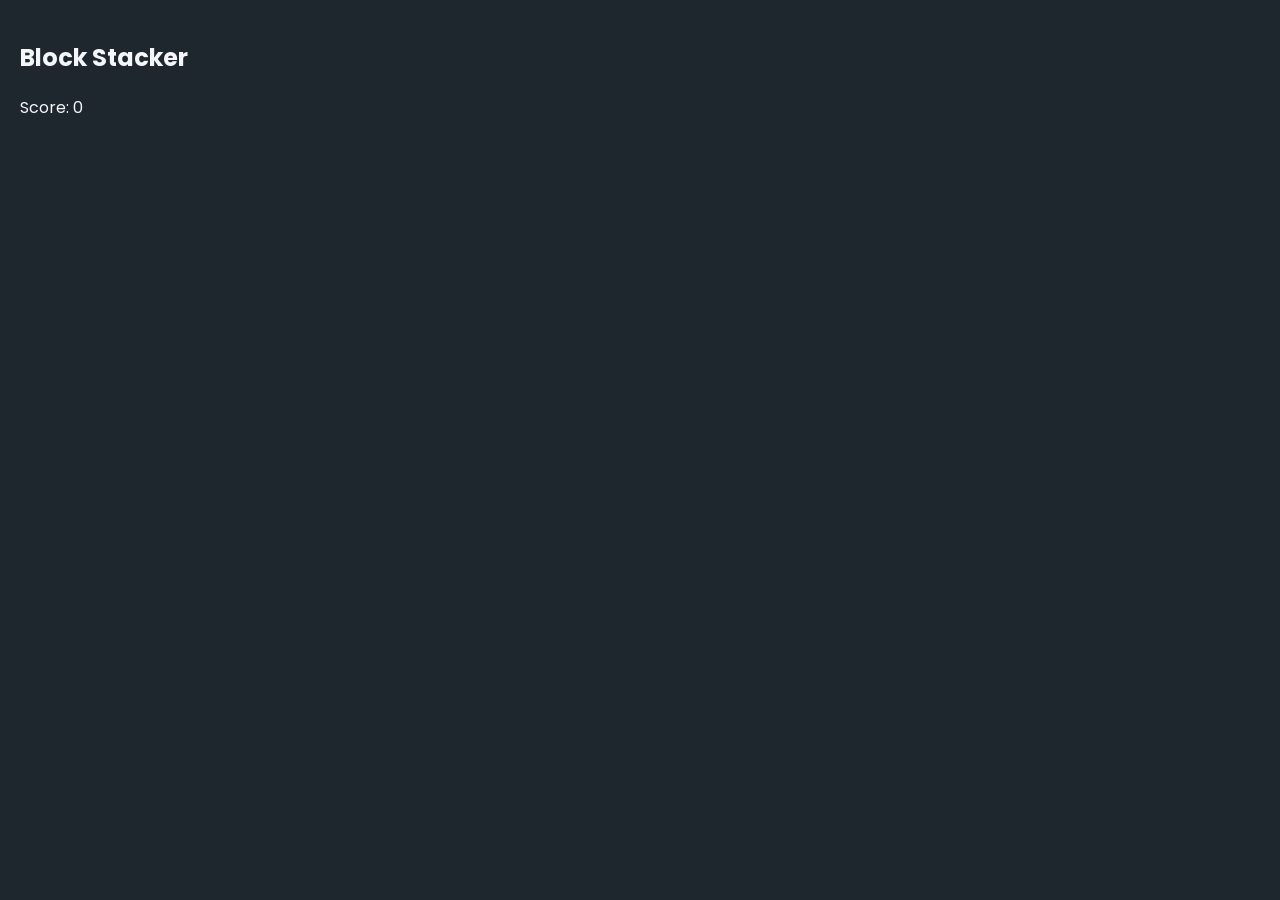
==== games/block-stacker/index.html @ 062699c7 "feat: define crane rope and swing container structure" ====
<!DOCTYPE html>
<html>
<head>
    <title>Block Stacker</title>
    <link rel="stylesheet" href="style.css">
</head>
<body>
    <div id="game-container">
        <h2>Block Stacker</h2>
        <div id="hud">
            <div>Score: <span id="score">0</span></div>
        </div>
    </div>
</body>
</html>
---- games/block-stacker/style.css ----
@import url('https://fonts.googleapis.com/css2?family=Poppins:wght@300;400;600;700&display=swap');

body {
    background-color: #1e272e;
    color: #f5f6fa;
    font-family: 'Poppins', sans-serif;
    margin: 0;
    padding: 20px;
}
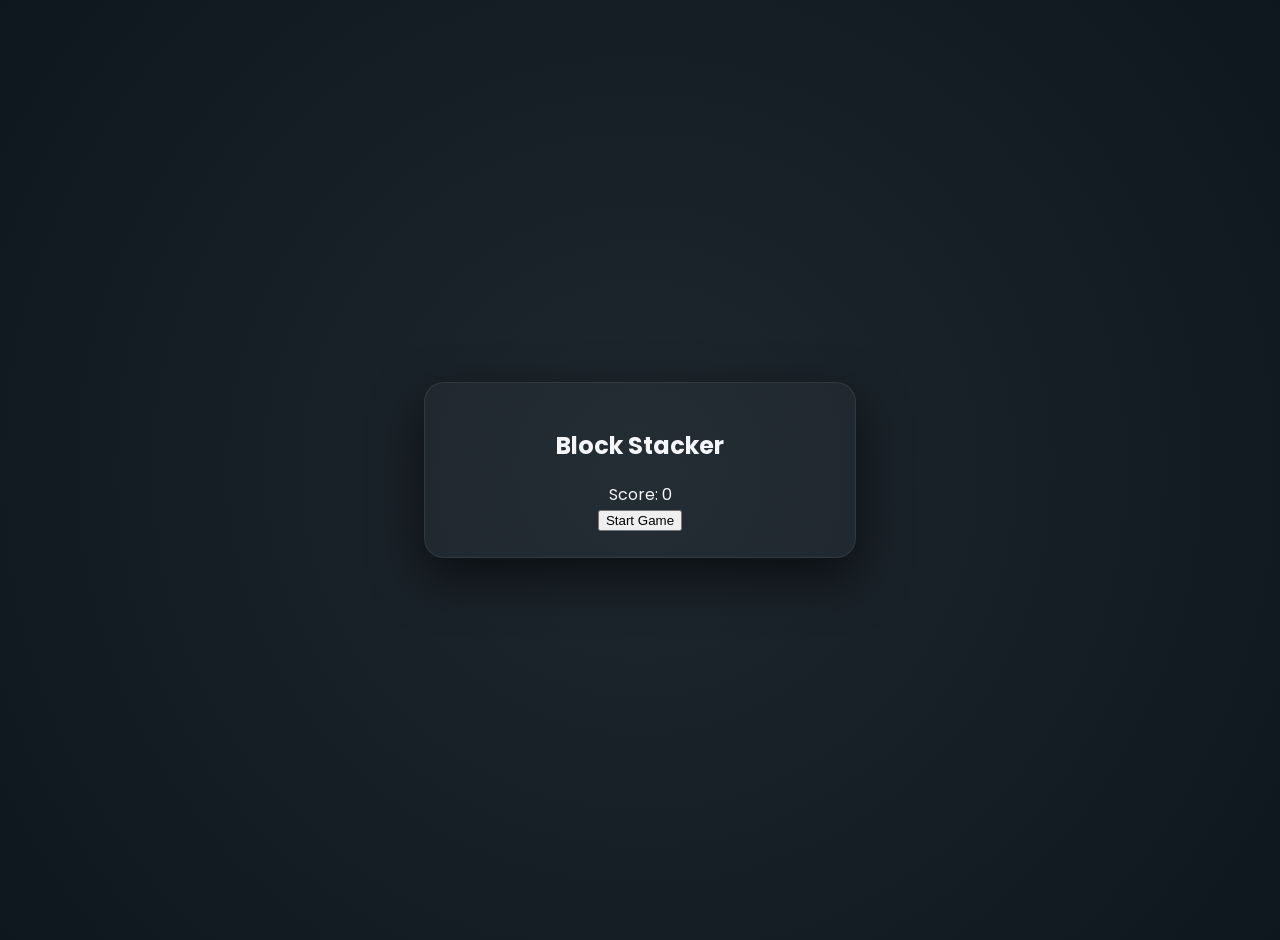
==== commit 97dd87b8: "feat: map core javascript script.js and bind start button click" ====
--- a/games/block-stacker/index.html
+++ b/games/block-stacker/index.html
@@ -10,6 +10,10 @@
         <div id="hud">
             <div>Score: <span id="score">0</span></div>
         </div>
+        <div id="controls">
+            <button id="action-btn">Start Game</button>
+        </div>
     </div>
+    <script src="script.js"></script>
 </body>
 </html>
--- a/games/block-stacker/style.css
+++ b/games/block-stacker/style.css
@@ -1,9 +1,25 @@
 @import url('https://fonts.googleapis.com/css2?family=Poppins:wght@300;400;600;700&display=swap');
 
 body {
-    background-color: #1e272e;
+    background: radial-gradient(circle at center, #1e272e 0%, #0f171e 100%);
     color: #f5f6fa;
     font-family: 'Poppins', sans-serif;
     margin: 0;
     padding: 20px;
+    min-height: 100vh;
+    display: flex;
+    justify-content: center;
+    align-items: center;
 }
+
+#game-container {
+    background: rgba(255, 255, 255, 0.03);
+    border: 1px solid rgba(255, 255, 255, 0.08);
+    padding: 25px;
+    border-radius: 20px;
+    box-shadow: 0 20px 50px rgba(0, 0, 0, 0.6);
+    display: flex;
+    flex-direction: column;
+    align-items: center;
+    width: 380px;
+}
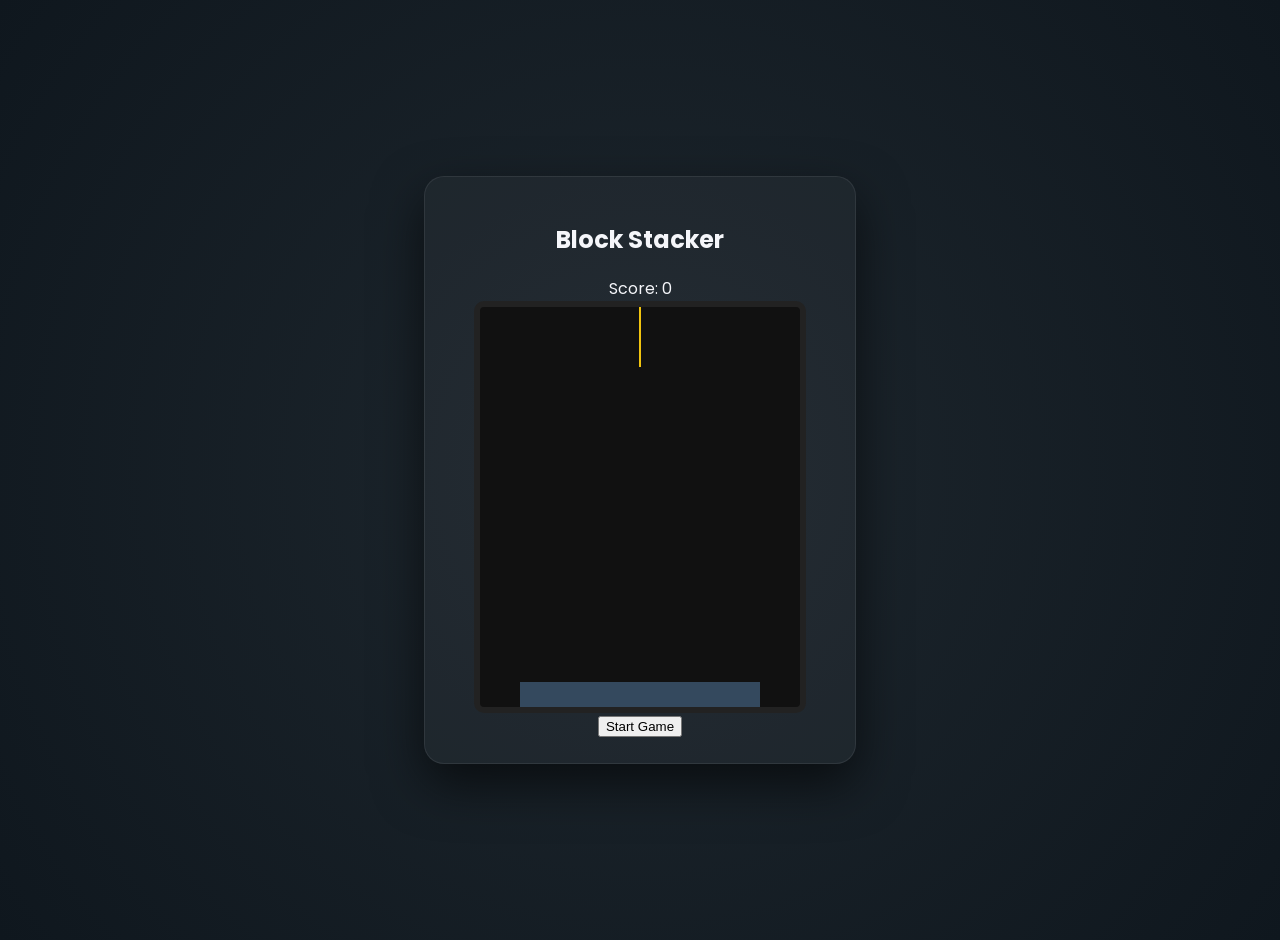
==== commit 6ae4e800: "feat: render stack tower container and setup viewport bounds" ====
--- a/games/block-stacker/index.html
+++ b/games/block-stacker/index.html
@@ -10,6 +10,13 @@
         <div id="hud">
             <div>Score: <span id="score">0</span></div>
         </div>
+        <div id="viewport">
+            <div id="crane-line"></div>
+            <div id="crane-block"></div>
+            <div id="tower-container">
+                <div class="base-platform"></div>
+            </div>
+        </div>
         <div id="controls">
             <button id="action-btn">Start Game</button>
         </div>
--- a/games/block-stacker/style.css
+++ b/games/block-stacker/style.css
@@ -23,3 +23,45 @@
     align-items: center;
     width: 380px;
 }
+
+@keyframes swing {
+    0% { left: 0px; }
+    100% { left: var(--swing-max); }
+}
+
+#viewport {
+    width: 320px;
+    height: 400px;
+    background-color: #111;
+    border: 6px solid #222;
+    border-radius: 10px;
+    position: relative;
+    overflow: hidden;
+}
+
+#crane-line {
+    position: absolute;
+    width: 2px;
+    height: 60px;
+    background-color: #f1c40f;
+    top: 0;
+    left: 50%;
+    transform: translateX(-50%);
+}
+
+#crane-block {
+    position: absolute;
+    height: 35px;
+    background-color: #e74c3c;
+    top: 60px;
+    animation: swing 2s ease-in-out infinite alternate;
+}
+
+.base-platform {
+    position: absolute;
+    bottom: 0;
+    left: 40px;
+    width: 240px;
+    height: 25px;
+    background-color: #34495e;
+}
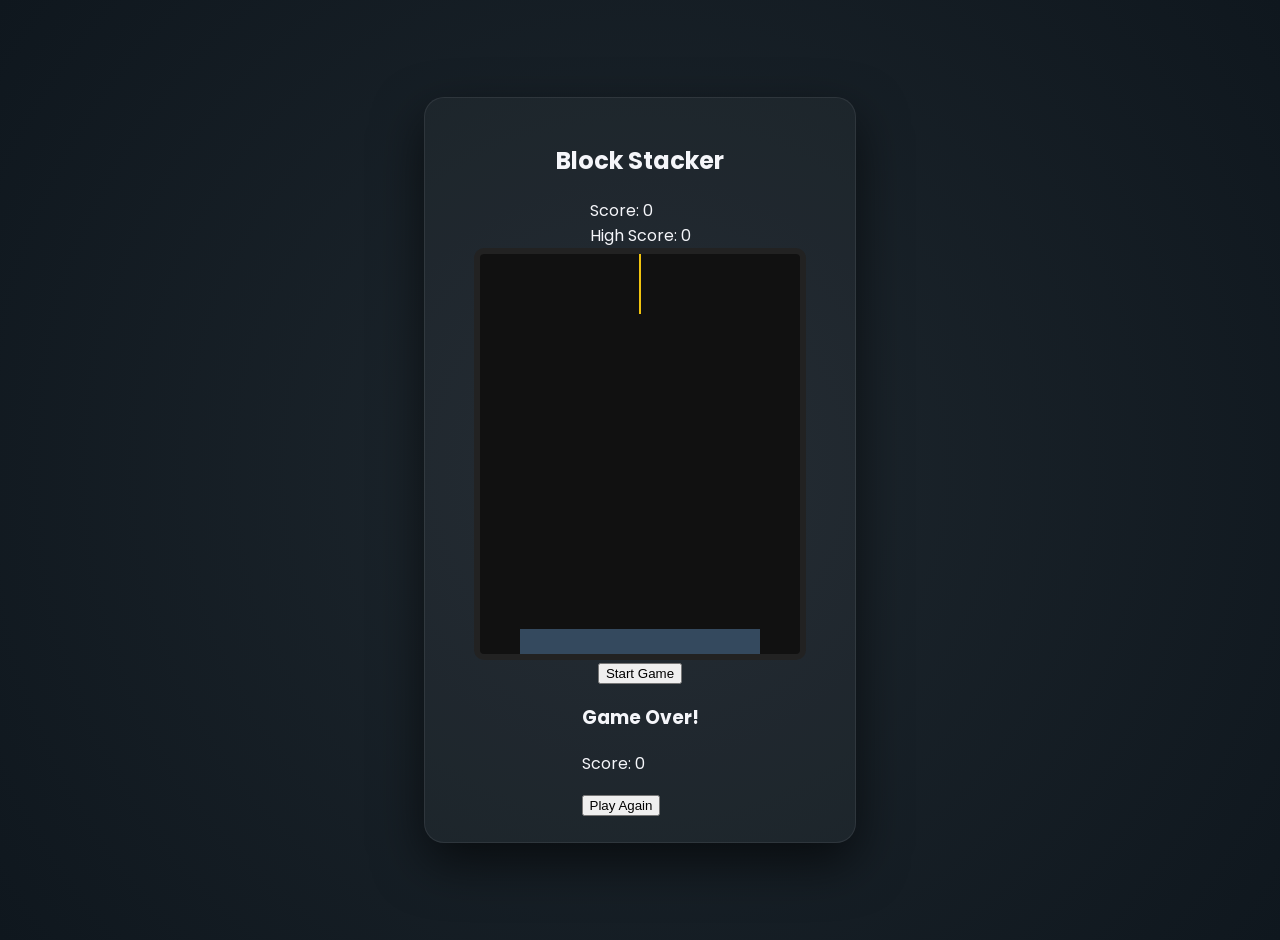
==== commit e2dcd413: "feat: trigger game over sequence on complete miss" ====
--- a/games/block-stacker/index.html
+++ b/games/block-stacker/index.html
@@ -9,6 +9,7 @@
         <h2>Block Stacker</h2>
         <div id="hud">
             <div>Score: <span id="score">0</span></div>
+            <div>High Score: <span id="high-score">0</span></div>
         </div>
         <div id="viewport">
             <div id="crane-line"></div>
@@ -20,6 +21,13 @@
         <div id="controls">
             <button id="action-btn">Start Game</button>
         </div>
+        <div id="game-over-modal" class="hidden">
+            <div class="modal-content">
+                <h3>Game Over!</h3>
+                <p>Score: <span id="final-score">0</span></p>
+                <button id="restart-btn">Play Again</button>
+            </div>
+        </div>
     </div>
     <script src="script.js"></script>
 </body>
--- a/games/block-stacker/style.css
+++ b/games/block-stacker/style.css
@@ -65,3 +65,20 @@
     height: 25px;
     background-color: #34495e;
 }
+
+#tower-container {
+    position: absolute;
+    bottom: 0;
+    left: 0;
+    width: 100%;
+    height: 100%;
+}
+
+.stacked-block {
+    position: absolute;
+    height: 35px;
+    box-sizing: border-box;
+    border: 2px solid rgba(255, 255, 255, 0.2);
+    border-radius: 4px;
+    transition: bottom 0.15s ease-in;
+}
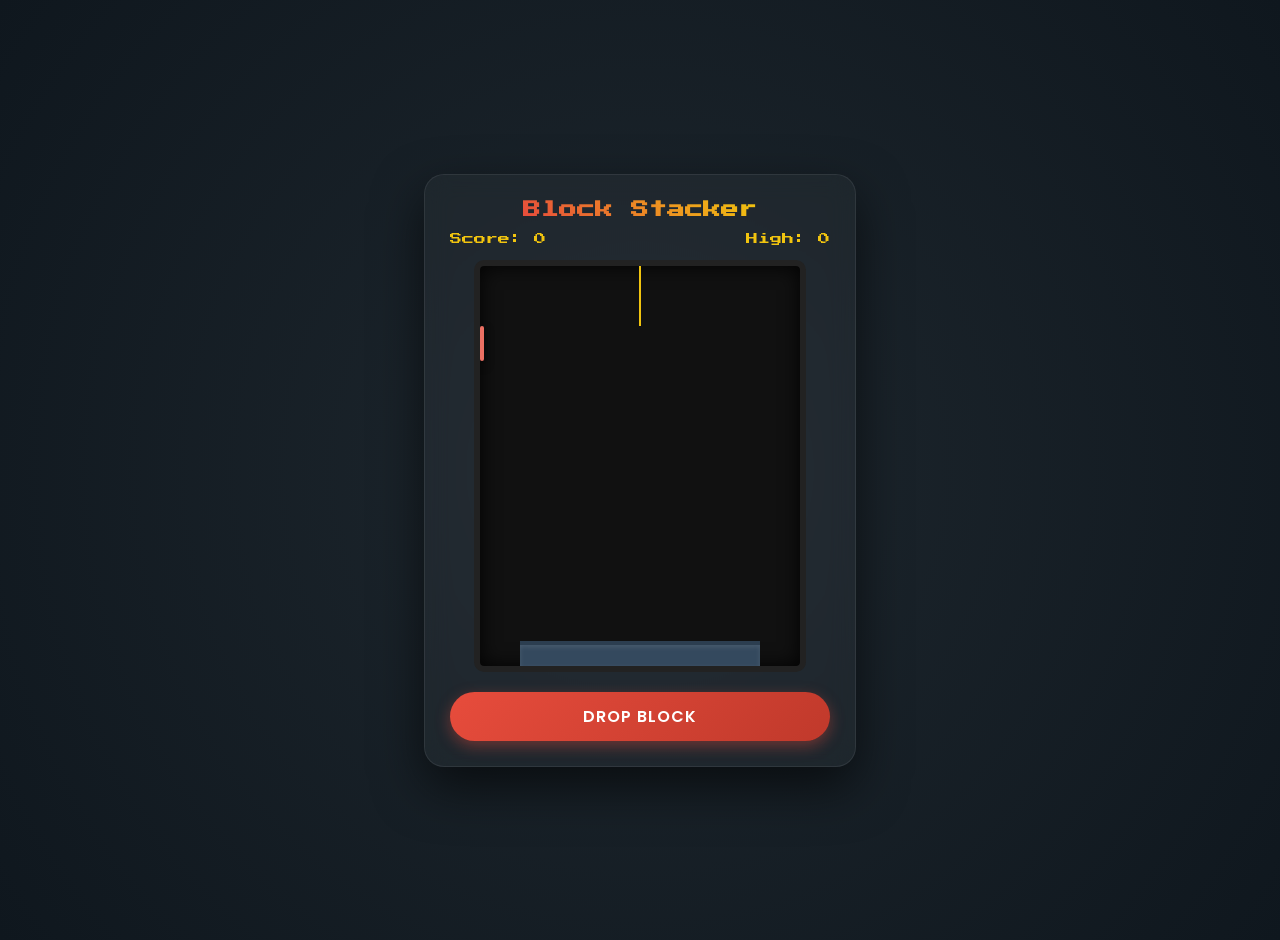
==== commit 4a7435a3: "feat: play short synthesized square beep sound on block placement success" ====
--- a/games/block-stacker/index.html
+++ b/games/block-stacker/index.html
@@ -1,16 +1,20 @@
 <!DOCTYPE html>
-<html>
+<html lang="en">
 <head>
+    <meta charset="UTF-8">
+    <meta name="viewport" content="width=device-width, initial-scale=1.0">
     <title>Block Stacker</title>
     <link rel="stylesheet" href="style.css">
 </head>
 <body>
     <div id="game-container">
         <h2>Block Stacker</h2>
+        
         <div id="hud">
-            <div>Score: <span id="score">0</span></div>
-            <div>High Score: <span id="high-score">0</span></div>
+            <div class="hud-item">Score: <span id="score">0</span></div>
+            <div class="hud-item">High: <span id="high-score">0</span></div>
         </div>
+
         <div id="viewport">
             <div id="crane-line"></div>
             <div id="crane-block"></div>
@@ -18,13 +22,15 @@
                 <div class="base-platform"></div>
             </div>
         </div>
+
         <div id="controls">
-            <button id="action-btn">Start Game</button>
+            <button id="action-btn">Drop Block</button>
         </div>
+
         <div id="game-over-modal" class="hidden">
             <div class="modal-content">
                 <h3>Game Over!</h3>
-                <p>Score: <span id="final-score">0</span></p>
+                <p>Final Score: <span id="final-score">0</span></p>
                 <button id="restart-btn">Play Again</button>
             </div>
         </div>
--- a/games/block-stacker/style.css
+++ b/games/block-stacker/style.css
@@ -1,8 +1,9 @@
-@import url('https://fonts.googleapis.com/css2?family=Poppins:wght@300;400;600;700&display=swap');
+@import url('https://fonts.googleapis.com/css2?family=Press+Start+2P&family=Poppins:wght@300;400;600;700&display=swap');
 
 body {
     background: radial-gradient(circle at center, #1e272e 0%, #0f171e 100%);
     color: #f5f6fa;
+    text-align: center;
     font-family: 'Poppins', sans-serif;
     margin: 0;
     padding: 20px;
@@ -10,10 +11,13 @@
     display: flex;
     justify-content: center;
     align-items: center;
+    user-select: none;
+    overflow: hidden;
 }
 
 #game-container {
     background: rgba(255, 255, 255, 0.03);
+    backdrop-filter: blur(12px);
     border: 1px solid rgba(255, 255, 255, 0.08);
     padding: 25px;
     border-radius: 20px;
@@ -22,11 +26,27 @@
     flex-direction: column;
     align-items: center;
     width: 380px;
-}
-
-@keyframes swing {
-    0% { left: 0px; }
-    100% { left: var(--swing-max); }
+    position: relative;
+}
+
+h2 {
+    font-family: 'Press Start 2P', monospace;
+    font-size: 1.1rem;
+    margin-top: 0;
+    margin-bottom: 15px;
+    background: linear-gradient(45deg, #e74c3c, #f1c40f);
+    -webkit-background-clip: text;
+    -webkit-text-fill-color: transparent;
+}
+
+#hud {
+    display: flex;
+    justify-content: space-between;
+    width: 100%;
+    margin-bottom: 15px;
+    font-family: 'Press Start 2P', monospace;
+    font-size: 0.75rem;
+    color: #f1c40f;
 }
 
 #viewport {
@@ -37,6 +57,7 @@
     border-radius: 10px;
     position: relative;
     overflow: hidden;
+    box-shadow: inset 0 0 20px rgba(0,0,0,0.9);
 }
 
 #crane-line {
@@ -47,6 +68,7 @@
     top: 0;
     left: 50%;
     transform: translateX(-50%);
+    z-index: 5;
 }
 
 #crane-block {
@@ -54,7 +76,26 @@
     height: 35px;
     background-color: #e74c3c;
     top: 60px;
+    z-index: 5;
+    box-sizing: border-box;
+    border: 2px solid rgba(255, 255, 255, 0.2);
+    border-radius: 4px;
+    box-shadow: 0 4px 10px rgba(0,0,0,0.5);
     animation: swing 2s ease-in-out infinite alternate;
+}
+
+@keyframes swing {
+    0% { left: 0px; }
+    100% { left: var(--swing-max); }
+}
+
+#tower-container {
+    position: absolute;
+    bottom: 0;
+    left: 0;
+    width: 100%;
+    height: 100%;
+    transition: transform 0.4s cubic-bezier(0.25, 0.46, 0.45, 0.94);
 }
 
 .base-platform {
@@ -64,14 +105,9 @@
     width: 240px;
     height: 25px;
     background-color: #34495e;
-}
-
-#tower-container {
-    position: absolute;
-    bottom: 0;
-    left: 0;
-    width: 100%;
-    height: 100%;
+    border-top: 4px solid #2c3e50;
+    box-sizing: border-box;
+    box-shadow: inset 0 2px 5px rgba(255,255,255,0.1);
 }
 
 .stacked-block {
@@ -80,5 +116,110 @@
     box-sizing: border-box;
     border: 2px solid rgba(255, 255, 255, 0.2);
     border-radius: 4px;
+    box-shadow: 0 4px 6px rgba(0,0,0,0.3);
     transition: bottom 0.15s ease-in;
 }
+
+.falling-block {
+    position: absolute;
+    height: 35px;
+    box-sizing: border-box;
+    border: 2px solid rgba(255, 255, 255, 0.25);
+    border-radius: 4px;
+    z-index: 4;
+    animation: fallAndSpin 0.8s cubic-bezier(0.55, 0.085, 0.68, 0.53) forwards;
+}
+
+@keyframes fallAndSpin {
+    0% { transform: translateY(0) rotate(0deg); opacity: 1; }
+    100% { transform: translateY(500px) rotate(180deg); opacity: 0; }
+}
+
+#controls {
+    margin-top: 20px;
+    width: 100%;
+}
+
+button {
+    font-family: 'Poppins', sans-serif;
+    font-weight: 600;
+    font-size: 1rem;
+    color: white;
+    background: linear-gradient(135deg, #e74c3c 0%, #c0392b 100%);
+    border: none;
+    padding: 12px 30px;
+    border-radius: 50px;
+    cursor: pointer;
+    box-shadow: 0 5px 15px rgba(231, 76, 60, 0.4);
+    transition: all 0.2s ease;
+    text-transform: uppercase;
+    width: 100%;
+    letter-spacing: 1px;
+}
+
+button:hover {
+    transform: translateY(-2px);
+    box-shadow: 0 7px 20px rgba(231, 76, 60, 0.6);
+}
+
+button:active {
+    transform: translateY(1px) scale(0.98);
+    box-shadow: 0 3px 10px rgba(231, 76, 60, 0.3);
+}
+
+#game-over-modal {
+    position: absolute;
+    top: 0;
+    left: 0;
+    width: 100%;
+    height: 100%;
+    background: rgba(0,0,0,0.85);
+    backdrop-filter: blur(5px);
+    border-radius: 20px;
+    display: flex;
+    justify-content: center;
+    align-items: center;
+    z-index: 20;
+    transition: opacity 0.3s ease;
+}
+
+.modal-content {
+    background: #1e272e;
+    border: 3px solid #f1c40f;
+    border-radius: 15px;
+    padding: 30px;
+    width: 200px;
+    box-shadow: 0 10px 30px rgba(0,0,0,0.8);
+    display: flex;
+    flex-direction: column;
+    align-items: center;
+}
+
+.modal-content h3 {
+    font-family: 'Press Start 2P', monospace;
+    font-size: 0.95rem;
+    color: #e74c3c;
+    margin-top: 0;
+    margin-bottom: 20px;
+}
+
+.modal-content p {
+    font-size: 1.1rem;
+    font-weight: 600;
+    margin-bottom: 25px;
+}
+
+#restart-btn {
+    background: linear-gradient(135deg, #2ecc71 0%, #27ae60 100%);
+    box-shadow: 0 5px 15px rgba(46, 204, 113, 0.4);
+}
+
+#restart-btn:hover {
+    box-shadow: 0 7px 20px rgba(46, 204, 113, 0.6);
+}
+
+.hidden {
+    opacity: 0;
+    pointer-events: none;
+    display: none !important;
+}
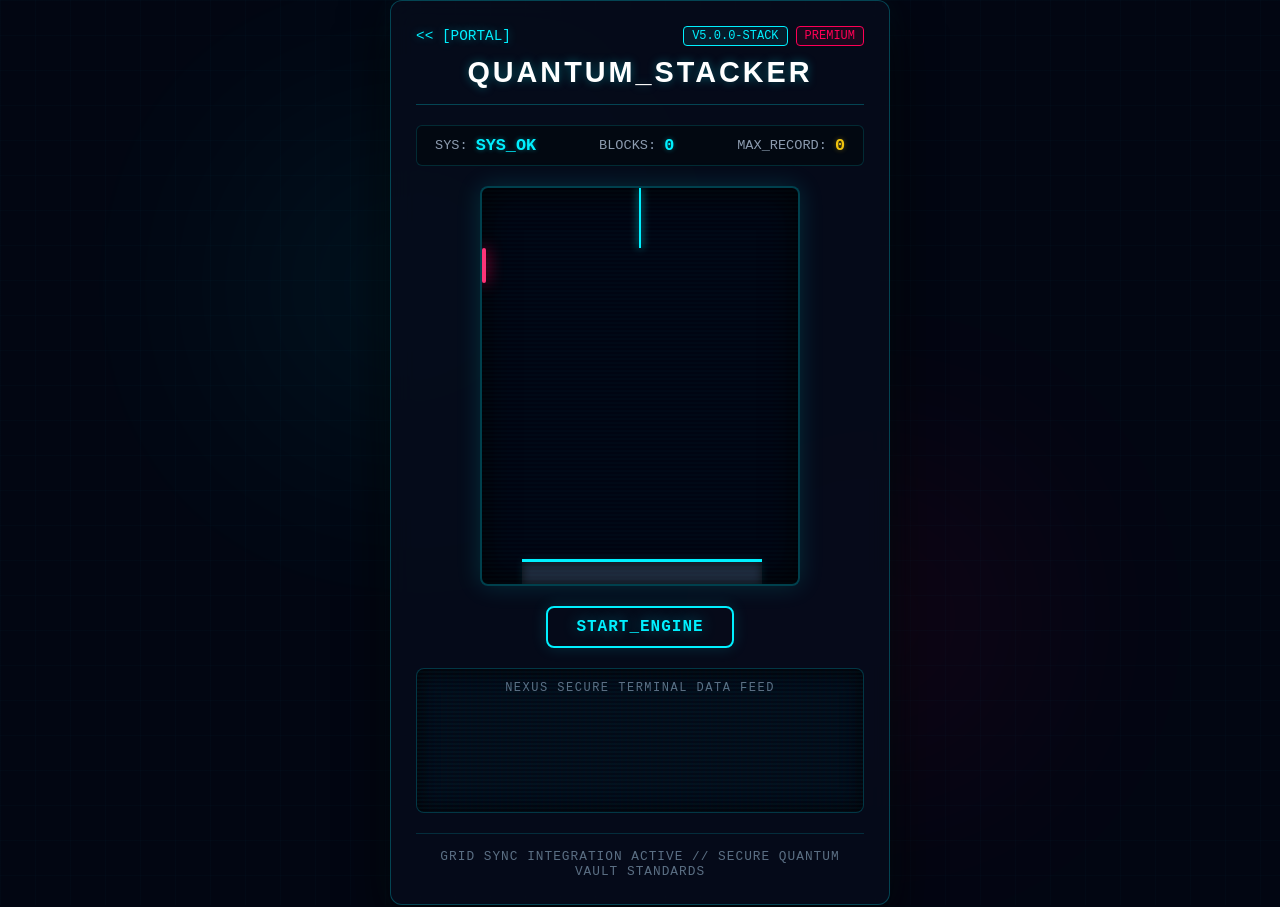
==== commit f7a88b72: "style: construct Quantum Stacker glassmorphic container and double-row header" ====
--- a/games/block-stacker/index.html
+++ b/games/block-stacker/index.html
@@ -3,38 +3,76 @@
 <head>
     <meta charset="UTF-8">
     <meta name="viewport" content="width=device-width, initial-scale=1.0">
-    <title>Block Stacker</title>
+    <title>PS_ARCADE // Quantum Stacker</title>
     <link rel="stylesheet" href="style.css">
 </head>
-<body>
-    <div id="game-container">
-        <h2>Block Stacker</h2>
-        
-        <div id="hud">
-            <div class="hud-item">Score: <span id="score">0</span></div>
-            <div class="hud-item">High: <span id="high-score">0</span></div>
-        </div>
+<body class="stack-body">
+    <div class="ambient-glow glow-cyan"></div>
+    <div class="ambient-glow glow-pink"></div>
+    <div class="grid-overlay"></div>
+    
+    <div class="cabinet-container">
+        <header class="game-header">
+            <div class="header-top-row">
+                <a href="../../index.html" class="back-btn">&lt;&lt; [PORTAL]</a>
+                <div class="header-tags">
+                    <span class="tag cyan-tag">V5.0.0-STACK</span>
+                    <span class="tag pink-tag">PREMIUM</span>
+                </div>
+            </div>
+            <div class="header-main-row">
+                <h1 class="game-title">QUANTUM_STACKER</h1>
+            </div>
+        </header>
 
-        <div id="viewport">
-            <div id="crane-line"></div>
-            <div id="crane-block"></div>
-            <div id="tower-container">
-                <div class="base-platform"></div>
+        <main class="display-arena">
+            <!-- HUD -->
+            <div class="hud-bar">
+                <div class="hud-item">
+                    <span class="label">SYS:</span>
+                    <span id="system-status" class="value cyan-text">SYS_OK</span>
+                </div>
+                <div class="hud-item">
+                    <span class="label">BLOCKS:</span>
+                    <span id="score" class="value cyan-text">0</span>
+                </div>
+                <div class="hud-item">
+                    <span class="label">MAX_RECORD:</span>
+                    <span id="high-score" class="value yellow-text">0</span>
+                </div>
             </div>
-        </div>
 
-        <div id="controls">
-            <button id="action-btn">Drop Block</button>
-        </div>
+            <!-- Stacker Chamber -->
+            <div class="matrix-container">
+                <div id="viewport" class="reactor-viewport">
+                    <div id="crane-line"></div>
+                    <div id="crane-block"></div>
+                    <div id="tower-container">
+                        <div class="base-platform"></div>
+                    </div>
+                </div>
+            </div>
 
-        <div id="game-over-modal" class="hidden">
-            <div class="modal-content">
-                <h3>Game Over!</h3>
-                <p>Final Score: <span id="final-score">0</span></p>
-                <button id="restart-btn">Play Again</button>
+            <!-- Controls bar -->
+            <div class="controls-bar">
+                <button id="action-btn" class="menu-btn cyan-btn">START_ENGINE</button>
             </div>
-        </div>
+
+            <!-- Terminal Screen logs -->
+            <div class="terminal-display">
+                <div class="crt-screen log-screen">
+                    <span class="label-hint">NEXUS SECURE TERMINAL DATA FEED</span>
+                    <div id="terminal-logs" class="terminal-logs">
+                        <!-- Scrolling cyber logs -->
+                    </div>
+                </div>
+            </div>
+            
+            <footer class="hud-footer">
+                <p id="sys-meta" class="sys-msg">GRID SYNC INTEGRATION ACTIVE // SECURE QUANTUM VAULT STANDARDS</p>
+            </footer>
+        </main>
     </div>
-    <script src="script.js"></script>
+    <script src="script.js" type="module"></script>
 </body>
 </html>
--- a/games/block-stacker/style.css
+++ b/games/block-stacker/style.css
@@ -1,92 +1,240 @@
-@import url('https://fonts.googleapis.com/css2?family=Press+Start+2P&family=Poppins:wght@300;400;600;700&display=swap');
-
-body {
-    background: radial-gradient(circle at center, #1e272e 0%, #0f171e 100%);
-    color: #f5f6fa;
-    text-align: center;
+@import url('https://fonts.googleapis.com/css2?family=Orbitron:wght@400;700;900&family=Poppins:wght@300;400;600;700&family=Share+Tech+Mono&display=swap');
+
+:root {
+    --bg-dark: #020612;
+    --cabinet-bg: rgba(6, 12, 28, 0.85);
+    --border-cyan: rgba(0, 240, 255, 0.25);
+    --border-pink: rgba(255, 0, 85, 0.2);
+    
+    --neon-cyan: #00f0ff;
+    --neon-pink: #ff0055;
+    --neon-yellow: #f1c40f;
+    --neon-green: #39ff14;
+    
+    --shadow-cyan: 0 0 15px rgba(0, 240, 255, 0.4);
+    --shadow-pink: 0 0 15px rgba(255, 0, 85, 0.4);
+}
+
+* {
+    box-sizing: border-box;
+    margin: 0;
+    padding: 0;
+}
+
+body.stack-body {
+    background-color: var(--bg-dark);
+    color: #e2e8f0;
     font-family: 'Poppins', sans-serif;
-    margin: 0;
-    padding: 20px;
     min-height: 100vh;
     display: flex;
     justify-content: center;
     align-items: center;
-    user-select: none;
-    overflow: hidden;
-}
-
-#game-container {
-    background: rgba(255, 255, 255, 0.03);
+    overflow-x: hidden;
+    position: relative;
+}
+
+.ambient-glow {
+    position: absolute;
+    width: 300px;
+    height: 300px;
+    border-radius: 50%;
+    filter: blur(120px);
+    z-index: 1;
+    opacity: 0.08;
+    pointer-events: none;
+}
+
+.glow-cyan {
+    top: 15%;
+    left: 20%;
+    background: var(--neon-cyan);
+}
+
+.glow-pink {
+    bottom: 15%;
+    right: 20%;
+    background: var(--neon-pink);
+}
+
+.grid-overlay {
+    position: absolute;
+    top: 0;
+    left: 0;
+    width: 100%;
+    height: 100%;
+    background-image: 
+        linear-gradient(rgba(0, 240, 255, 0.015) 1px, transparent 1px),
+        linear-gradient(90deg, rgba(0, 240, 255, 0.015) 1px, transparent 1px);
+    background-size: 35px 35px;
+    z-index: 2;
+    pointer-events: none;
+}
+
+.cabinet-container {
+    width: 500px;
+    max-width: 95vw;
+    background: var(--cabinet-bg);
+    border: 1px solid var(--border-cyan);
+    border-radius: 12px;
+    padding: 25px;
+    box-shadow: 0 20px 50px rgba(0, 0, 0, 0.8), 0 0 30px rgba(0, 240, 255, 0.05);
     backdrop-filter: blur(12px);
-    border: 1px solid rgba(255, 255, 255, 0.08);
-    padding: 25px;
-    border-radius: 20px;
-    box-shadow: 0 20px 50px rgba(0, 0, 0, 0.6);
+    z-index: 10;
+    position: relative;
+}
+
+.game-header {
+    border-bottom: 1px solid var(--border-cyan);
+    padding-bottom: 15px;
+    margin-bottom: 20px;
+}
+
+.header-top-row {
+    display: flex;
+    justify-content: space-between;
+    align-items: center;
+    margin-bottom: 10px;
+}
+
+.back-btn {
+    font-family: 'Share Tech Mono', monospace;
+    color: var(--neon-cyan);
+    text-decoration: none;
+    font-size: 0.9rem;
+    text-shadow: 0 0 8px rgba(0, 240, 255, 0.4);
+    transition: all 0.2s ease;
+}
+
+.back-btn:hover {
+    color: #fff;
+    text-shadow: var(--shadow-cyan);
+    transform: translateX(-3px);
+}
+
+.header-tags {
+    display: flex;
+    gap: 8px;
+}
+
+.tag {
+    font-family: 'Share Tech Mono', monospace;
+    font-size: 0.75rem;
+    padding: 2px 8px;
+    border-radius: 4px;
+}
+
+.cyan-tag {
+    background: rgba(0, 240, 255, 0.08);
+    border: 1px solid var(--neon-cyan);
+    color: var(--neon-cyan);
+}
+
+.pink-tag {
+    background: rgba(255, 0, 85, 0.08);
+    border: 1px solid var(--neon-pink);
+    color: var(--neon-pink);
+}
+
+.header-main-row {
+    display: flex;
+    justify-content: center;
+}
+
+.game-title {
+    font-family: 'Orbitron', sans-serif;
+    font-size: 1.8rem;
+    font-weight: 900;
+    letter-spacing: 3px;
+    color: #fff;
+    text-shadow: 0 0 10px rgba(0, 240, 255, 0.35);
+}
+
+.display-arena {
     display: flex;
     flex-direction: column;
+    gap: 20px;
+}
+
+.hud-bar {
+    display: flex;
+    justify-content: space-between;
+    background: rgba(2, 8, 16, 0.75);
+    border: 1px solid rgba(0, 240, 255, 0.15);
+    border-radius: 6px;
+    padding: 10px 18px;
+    font-family: 'Share Tech Mono', monospace;
+}
+
+.hud-item {
+    display: flex;
     align-items: center;
-    width: 380px;
-    position: relative;
-}
-
-h2 {
-    font-family: 'Press Start 2P', monospace;
-    font-size: 1.1rem;
-    margin-top: 0;
-    margin-bottom: 15px;
-    background: linear-gradient(45deg, #e74c3c, #f1c40f);
-    -webkit-background-clip: text;
-    -webkit-text-fill-color: transparent;
-}
-
-#hud {
-    display: flex;
-    justify-content: space-between;
-    width: 100%;
-    margin-bottom: 15px;
-    font-family: 'Press Start 2P', monospace;
-    font-size: 0.75rem;
-    color: #f1c40f;
-}
-
-#viewport {
+    gap: 8px;
+}
+
+.hud-item .label {
+    color: #8c9baf;
+    font-size: 0.85rem;
+}
+
+.hud-item .value {
+    font-weight: 700;
+    font-size: 1.05rem;
+}
+
+.cyan-text { color: var(--neon-cyan); text-shadow: 0 0 5px rgba(0, 240, 255, 0.4); }
+.pink-text { color: var(--neon-pink); text-shadow: 0 0 5px rgba(255, 0, 85, 0.4); }
+.yellow-text { color: var(--neon-yellow); text-shadow: 0 0 5px rgba(241, 196, 15, 0.4); }
+
+.matrix-container {
+    display: flex;
+    justify-content: center;
+    align-items: center;
+}
+
+.reactor-viewport {
     width: 320px;
     height: 400px;
-    background-color: #111;
-    border: 6px solid #222;
-    border-radius: 10px;
+    background: rgba(1, 6, 18, 0.95);
+    border: 2px solid var(--border-cyan);
+    border-radius: 8px;
     position: relative;
     overflow: hidden;
-    box-shadow: inset 0 0 20px rgba(0,0,0,0.9);
+    box-shadow: 0 0 25px rgba(0, 240, 255, 0.15), inset 0 0 35px rgba(0, 0, 0, 0.9);
+}
+
+.reactor-viewport::after {
+    content: " ";
+    display: block;
+    position: absolute;
+    top: 0; left: 0; bottom: 0; right: 0;
+    background: linear-gradient(rgba(18, 16, 16, 0) 50%, rgba(0, 240, 255, 0.015) 50%);
+    background-size: 100% 4px;
+    z-index: 20;
+    pointer-events: none;
 }
 
 #crane-line {
     position: absolute;
     width: 2px;
     height: 60px;
-    background-color: #f1c40f;
+    background-color: var(--neon-cyan);
     top: 0;
     left: 50%;
     transform: translateX(-50%);
-    z-index: 5;
+    box-shadow: 0 0 8px var(--neon-cyan);
+    z-index: 10;
 }
 
 #crane-block {
     position: absolute;
     height: 35px;
-    background-color: #e74c3c;
+    background-color: var(--neon-pink);
     top: 60px;
-    z-index: 5;
     box-sizing: border-box;
     border: 2px solid rgba(255, 255, 255, 0.2);
     border-radius: 4px;
-    box-shadow: 0 4px 10px rgba(0,0,0,0.5);
-    animation: swing 2s ease-in-out infinite alternate;
-}
-
-@keyframes swing {
-    0% { left: 0px; }
-    100% { left: var(--swing-max); }
+    box-shadow: 0 0 15px var(--neon-pink);
+    z-index: 15;
 }
 
 #tower-container {
@@ -95,7 +243,7 @@
     left: 0;
     width: 100%;
     height: 100%;
-    transition: transform 0.4s cubic-bezier(0.25, 0.46, 0.45, 0.94);
+    transition: transform 0.3s ease-out;
 }
 
 .base-platform {
@@ -104,122 +252,166 @@
     left: 40px;
     width: 240px;
     height: 25px;
-    background-color: #34495e;
-    border-top: 4px solid #2c3e50;
-    box-sizing: border-box;
-    box-shadow: inset 0 2px 5px rgba(255,255,255,0.1);
+    background-color: #1e293b;
+    border-top: 3px solid var(--neon-cyan);
+    box-shadow: inset 0 0 10px rgba(0, 0, 0, 0.8), 0 0 10px rgba(0, 240, 255, 0.1);
 }
 
 .stacked-block {
-    position: absolute;
-    height: 35px;
-    box-sizing: border-box;
-    border: 2px solid rgba(255, 255, 255, 0.2);
-    border-radius: 4px;
-    box-shadow: 0 4px 6px rgba(0,0,0,0.3);
-    transition: bottom 0.15s ease-in;
-}
-
-.falling-block {
     position: absolute;
     height: 35px;
     box-sizing: border-box;
     border: 2px solid rgba(255, 255, 255, 0.25);
     border-radius: 4px;
-    z-index: 4;
-    animation: fallAndSpin 0.8s cubic-bezier(0.55, 0.085, 0.68, 0.53) forwards;
-}
-
-@keyframes fallAndSpin {
+    transition: bottom 0.15s ease-in;
+    box-shadow: 0 0 12px currentColor;
+    z-index: 5;
+}
+
+.falling-block {
+    position: absolute;
+    height: 35px;
+    box-sizing: border-box;
+    border: 2px solid rgba(255, 255, 255, 0.1);
+    border-radius: 4px;
+    box-shadow: 0 0 8px currentColor;
+    animation: blockFall 0.8s ease-in forwards;
+    z-index: 2;
+}
+
+@keyframes blockFall {
     0% { transform: translateY(0) rotate(0deg); opacity: 1; }
-    100% { transform: translateY(500px) rotate(180deg); opacity: 0; }
-}
-
-#controls {
-    margin-top: 20px;
+    100% { transform: translateY(300px) rotate(15deg); opacity: 0; }
+}
+
+@keyframes swing {
+    0% { left: 0px; }
+    100% { left: var(--swing-max); }
+}
+
+.controls-bar {
+    display: flex;
+    justify-content: center;
+}
+
+.menu-btn {
+    background: transparent;
+    border: 2px solid var(--neon-cyan);
+    color: var(--neon-cyan);
+    padding: 10px 28px;
+    border-radius: 8px;
+    font-family: 'Share Tech Mono', monospace;
+    font-size: 1rem;
+    font-weight: 700;
+    cursor: pointer;
+    text-shadow: var(--shadow-cyan);
+    box-shadow: 0 0 15px rgba(0, 240, 255, 0.15);
+    transition: all 0.25s cubic-bezier(0.4, 0, 0.2, 1);
+    letter-spacing: 1px;
+}
+
+.menu-btn:hover {
+    background: var(--neon-cyan);
+    color: var(--bg-dark);
+    text-shadow: none;
+    box-shadow: var(--shadow-cyan);
+    transform: translateY(-2px) scale(1.02);
+}
+
+.crt-screen {
     width: 100%;
-}
-
-button {
-    font-family: 'Poppins', sans-serif;
-    font-weight: 600;
-    font-size: 1rem;
-    color: white;
-    background: linear-gradient(135deg, #e74c3c 0%, #c0392b 100%);
-    border: none;
-    padding: 12px 30px;
-    border-radius: 50px;
-    cursor: pointer;
-    box-shadow: 0 5px 15px rgba(231, 76, 60, 0.4);
-    transition: all 0.2s ease;
-    text-transform: uppercase;
+    background: rgba(3, 10, 24, 0.9);
+    border: 1px solid rgba(0, 240, 255, 0.2);
+    border-radius: 8px;
+    padding: 12px;
+    position: relative;
+    overflow: hidden;
+    box-shadow: inset 0 0 20px rgba(0, 0, 0, 0.9);
+}
+
+.crt-screen::before {
+    content: " ";
+    display: block;
+    position: absolute;
+    top: 0; left: 0; bottom: 0; right: 0;
+    background: linear-gradient(rgba(18, 16, 16, 0) 50%, rgba(0, 240, 255, 0.03) 50%), linear-gradient(90deg, rgba(255, 0, 0, 0.01), rgba(0, 255, 0, 0.005), rgba(0, 0, 255, 0.01));
+    background-size: 100% 4px, 6px 100%;
+    z-index: 2;
+    pointer-events: none;
+}
+
+.label-hint {
+    font-family: 'Share Tech Mono', monospace;
+    font-size: 0.75rem;
+    color: #5b6f84;
+    letter-spacing: 1.5px;
+    display: block;
+    margin-bottom: 5px;
+    text-align: center;
+}
+
+.terminal-display {
     width: 100%;
+}
+
+.log-screen {
+    padding: 12px 15px;
+}
+
+.terminal-logs {
+    height: 100px;
+    overflow-y: auto;
+    font-family: 'Share Tech Mono', monospace;
+    font-size: 0.82rem;
+    color: #8fa0b5;
+    text-align: left;
+    display: flex;
+    flex-direction: column;
+    gap: 5px;
+}
+
+.log-line {
+    white-space: pre-wrap;
+}
+
+.log-info { color: #8fa0b5; }
+.log-success { color: var(--neon-green); text-shadow: 0 0 3px rgba(57, 255, 20, 0.3); }
+.log-warning { color: var(--neon-yellow); }
+.log-error { color: var(--neon-pink); text-shadow: 0 0 3px rgba(255, 0, 85, 0.3); }
+
+.hud-footer {
+    border-top: 1px solid rgba(0, 240, 255, 0.15);
+    padding-top: 15px;
+    text-align: center;
+    font-family: 'Share Tech Mono', monospace;
+    font-size: 0.8rem;
+    color: #5b6f84;
+}
+
+.sys-msg {
     letter-spacing: 1px;
 }
 
-button:hover {
-    transform: translateY(-2px);
-    box-shadow: 0 7px 20px rgba(231, 76, 60, 0.6);
-}
-
-button:active {
-    transform: translateY(1px) scale(0.98);
-    box-shadow: 0 3px 10px rgba(231, 76, 60, 0.3);
-}
-
-#game-over-modal {
-    position: absolute;
-    top: 0;
-    left: 0;
-    width: 100%;
-    height: 100%;
-    background: rgba(0,0,0,0.85);
-    backdrop-filter: blur(5px);
-    border-radius: 20px;
-    display: flex;
-    justify-content: center;
-    align-items: center;
-    z-index: 20;
-    transition: opacity 0.3s ease;
-}
-
-.modal-content {
-    background: #1e272e;
-    border: 3px solid #f1c40f;
-    border-radius: 15px;
-    padding: 30px;
-    width: 200px;
-    box-shadow: 0 10px 30px rgba(0,0,0,0.8);
-    display: flex;
-    flex-direction: column;
-    align-items: center;
-}
-
-.modal-content h3 {
-    font-family: 'Press Start 2P', monospace;
-    font-size: 0.95rem;
-    color: #e74c3c;
-    margin-top: 0;
-    margin-bottom: 20px;
-}
-
-.modal-content p {
-    font-size: 1.1rem;
-    font-weight: 600;
-    margin-bottom: 25px;
-}
-
-#restart-btn {
-    background: linear-gradient(135deg, #2ecc71 0%, #27ae60 100%);
-    box-shadow: 0 5px 15px rgba(46, 204, 113, 0.4);
-}
-
-#restart-btn:hover {
-    box-shadow: 0 7px 20px rgba(46, 204, 113, 0.6);
-}
-
-.hidden {
-    opacity: 0;
-    pointer-events: none;
-    display: none !important;
-}
+@media (max-width: 480px) {
+    .cabinet-container {
+        padding: 15px;
+    }
+    
+    .game-title {
+        font-size: 1.3rem;
+    }
+    
+    .hud-bar {
+        padding: 8px 12px;
+        font-size: 0.85rem;
+    }
+    
+    .hud-item .value {
+        font-size: 0.95rem;
+    }
+    
+    .reactor-viewport {
+        width: 260px;
+        height: 340px;
+    }
+}
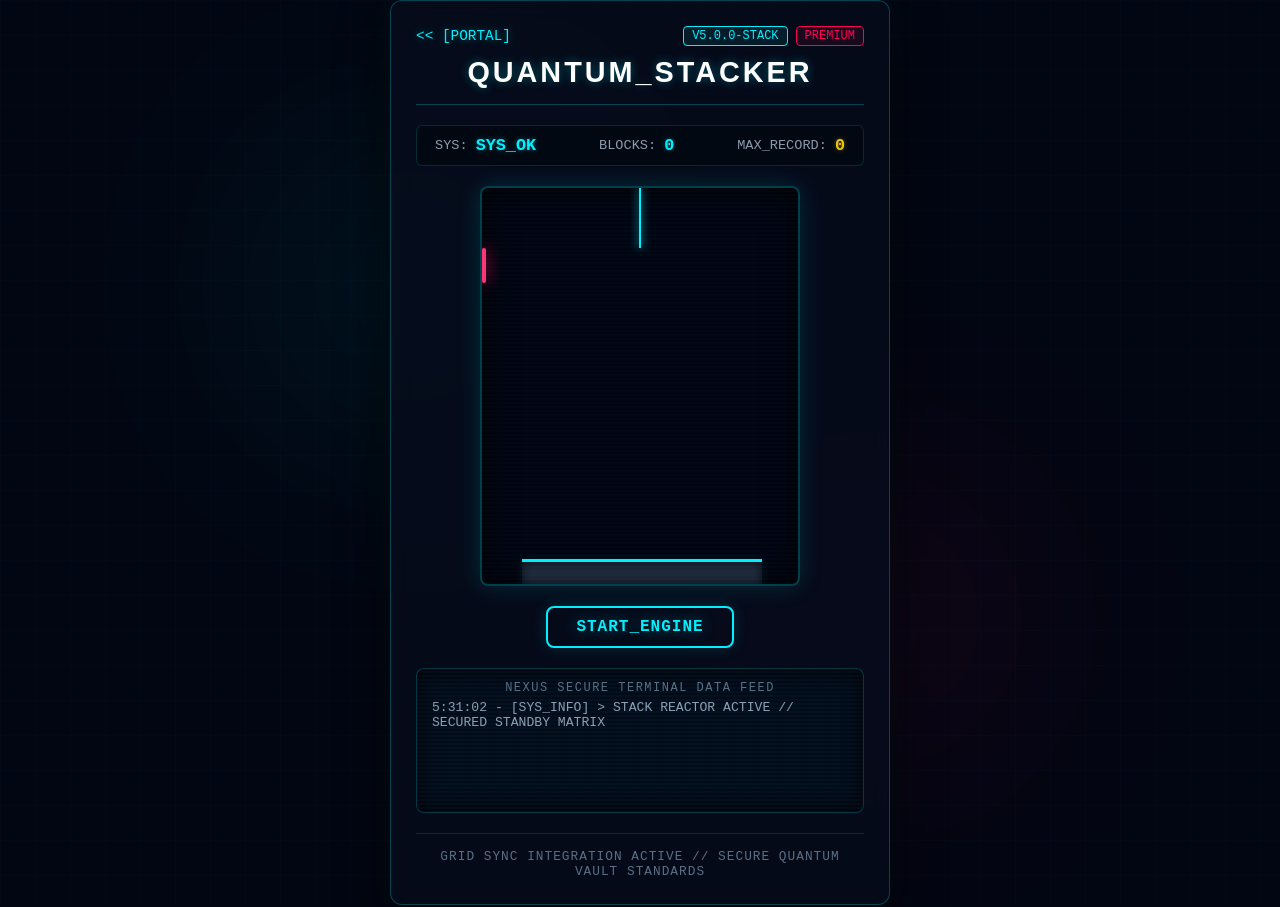
==== commit 0d20a140: "fix(mobile): no horizontal scroll on any game at 360–414px Clicker, Guess Number, Snake, Space Dodge" ====
--- a/games/block-stacker/index.html
+++ b/games/block-stacker/index.html
@@ -5,6 +5,7 @@
     <meta name="viewport" content="width=device-width, initial-scale=1.0">
     <title>PS_ARCADE // Quantum Stacker</title>
     <link rel="stylesheet" href="style.css">
+    <link rel="stylesheet" href="../arcade-mobile.css">
 </head>
 <body class="stack-body">
     <div class="ambient-glow glow-cyan"></div>
--- a/games/arcade-mobile.css
+++ b/games/arcade-mobile.css
@@ -0,0 +1,39 @@
+/* Shared mobile guards for all arcade game pages.
+   Loaded after each game's own style.css, so desktop rules are untouched. */
+
+@media (max-width: 480px) {
+    /* Decorative glows are 300-400px fixed squares positioned with percentages.
+       On phones that puts their right edge past the viewport, and the float
+       animations translate/scale them further out. Size them with vw units and
+       leave 16vw of room on the right-anchored glow for the largest animation
+       (translate 40px + scale 1.1). At 360px the widest transformed edge is
+       under 356px. */
+    .ambient-glow {
+        width: 55vw !important;
+        height: 55vw !important;
+        max-width: 55vw;
+        max-height: 55vw;
+    }
+
+    .ambient-glow.glow-pink,
+    .ambient-glow.glow-emerald {
+        right: 16vw !important;
+    }
+
+    /* Long unbroken Orbitron titles (e.g. CYBER_GRID_SERPENTINE at 21 chars)
+       plus 3-4px letter-spacing were wider than 360px cabinets. Scale both
+       with the viewport; at 360px a 21-char title is about 293px wide, which
+       fits the ~312px cabinet content box. overflow-wrap is the last resort. */
+    .game-title {
+        min-width: 0;
+        max-width: 100%;
+        font-size: clamp(0.9rem, 4.3vw, 1.4rem) !important;
+        letter-spacing: clamp(0.5px, 0.3vw, 1.5px) !important;
+        overflow-wrap: anywhere;
+    }
+
+    .header-main-row,
+    .header-top-row {
+        min-width: 0;
+    }
+}
